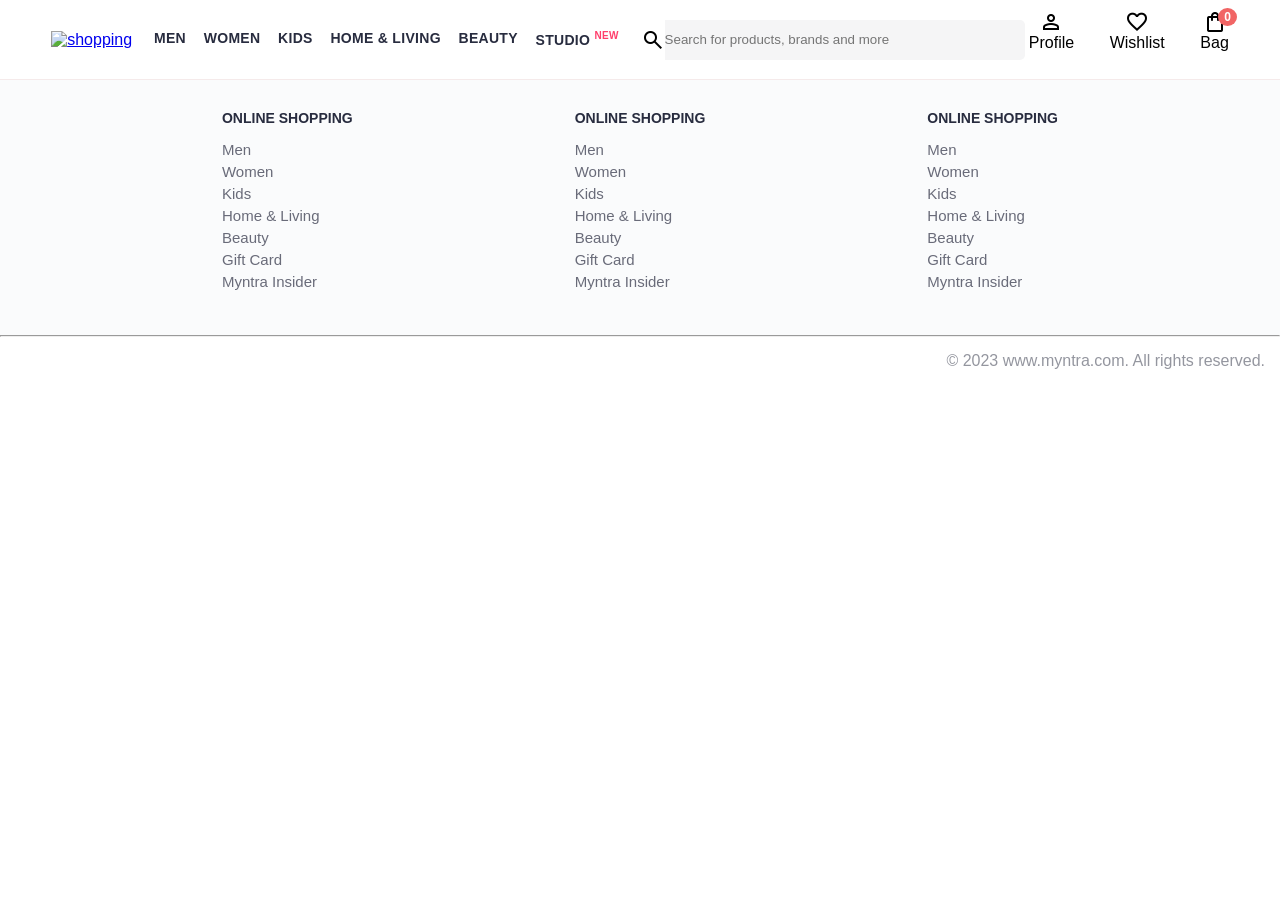
==== Add_To_Bag.html @ 2fe1f510 "Create Add_To_Bag.html with page structure This file contains the HTML structure for the 'Add To Bag" ====
<!doctype html>
<html lang="en">
  <head>
    <title>Shopping Website</title>
    <link rel="stylesheet" href="Top_Items.css" />
    <link rel="stylesheet" href="Add_To_Bag.css" />
    <link
      rel="stylesheet"
      href="https://fonts.googleapis.com/css2?family=Material+Symbols+Outlined:opsz,wght,FILL,GRAD@20..48,100..700,0..1,-50..200"
    />
  </head>
  <body>
    <header>
      <div class="logo-container">
        <a href="Front_Page.html"
          ><img
            class="shopping-home"
            src="myntra-image/myntra_logo.webp"
            alt="shopping"
        /></a>
      </div>
      <nav class="nav-bar">
        <a href="#">Men</a>
        <a href="#">Women</a>
        <a href="#">Kids</a>
        <a href="#">Home & Living</a>
        <a href="#">Beauty</a>
        <a href="#">Studio <sup>New</sup></a>
      </nav>
      <div class="search-bar">
        <span class="material-symbols-outlined search_icon">search</span>
        <input
          class="search-input"
          placeholder="Search for products, brands and more"
        />
      </div>
      <div class="action-bar">
        <div class="action-container">
          <span class="material-symbols-outlined action_icon">person</span>
          <span class="action-name">Profile</span>
        </div>

        <div class="action-container">
          <span class="material-symbols-outlined action_icon">favorite</span>
          <span class="action-name">Wishlist</span>
        </div>

        <div class="action-container">
          <span class="material-symbols-outlined action_icon"
            >shopping_bag</span
          >
          <span class="action-name">Bag</span>
          <span class="bag-item-count">0</span>
        </div>
      </div>
    </header>
    <main>
      <div class="bag-page">
        <div class="bag-items-container"></div>
        <div class="bag-summary"></div>
      </div>
    </main>
    <footer>
      <div class="footer-container">
        <div class="footer-column">
          <h3>ONLINE SHOPPING</h3>

          <a href="#">Men</a>
          <a href="#">Women</a>
          <a href="#">Kids</a>
          <a href="#">Home & Living</a>
          <a href="#">Beauty</a>
          <a href="#">Gift Card</a>
          <a href="#">Myntra Insider</a>
        </div>

        <div class="footer-column">
          <h3>ONLINE SHOPPING</h3>

          <a href="#">Men</a>
          <a href="#">Women</a>
          <a href="#">Kids</a>
          <a href="#">Home & Living</a>
          <a href="#">Beauty</a>
          <a href="#">Gift Card</a>
          <a href="#">Myntra Insider</a>
        </div>

        <div class="footer-column">
          <h3>ONLINE SHOPPING</h3>

          <a href="#">Men</a>
          <a href="#">Women</a>
          <a href="#">Kids</a>
          <a href="#">Home & Living</a>
          <a href="#">Beauty</a>
          <a href="#">Gift Card</a>
          <a href="#">Myntra Insider</a>
        </div>
      </div>
      <hr />

      <div class="copyright">© 2023 www.myntra.com. All rights reserved.</div>
    </footer>
    <script src="items.js"></script>
    <script src="Top_items.js"></script>
    <script src="Add_To_Bag.js"></script>
  </body>
</html>
---- Top_Items.css ----
* {
  padding: 0;
  margin: 0;
  box-sizing: border-box;
  font-family:
    Figtree-Regular,
    -apple-system,
    BlinkMacSystemFont,
    Segoe UI,
    Roboto,
    Helvetica,
    Arial,
    sans-serif;
}
header {
  display: flex;
  height: 80px;
  background-color: #ffffff;
  justify-content: space-between;
  align-items: center;
  border-bottom: 1px solid #f5eaea;
}
.shopping-home {
  height: 45px;
}
.logo-container {
  margin-left: 4%;
}
.action-bar {
  margin-right: 4%;
}
.nav-bar {
  display: flex;
  justify-content: space-evenly;
  min-width: 500px;
}
.nav-bar a {
  font-size: 14px;
  letter-spacing: 0.3px;
  color: #282c3f;
  font-weight: 700;
  text-transform: uppercase;
  text-decoration: none;
  padding: 25px 0;
  border-bottom: 2px solid #ffffff;
}
.nav-bar a:hover {
  border-bottom: 2px solid #ff3f6c;
}
.nav-bar a sup {
  color: #ff3f6c;
  font-size: 10px;
}
.search-bar {
  height: 40px;
  min-width: 200px;
  width: 30%;
  display: flex;
  align-items: center;
}
.search-icon {
  box-sizing: content-box;
  height: 20px;
  padding: 10px;

  background-color: #f5f5f6;
  color: #282c3f;
  font-weight: 300;
  border-radius: 5px 0 0 5px;
}
.search-input {
  color: #696e79;
  background-color: #f5f5f6;
  flex-grow: 1;
  height: 40px;
  border: 0;
  border-radius: 0 5px 5px 0;
}
.action-bar {
  display: flex;
  min-width: 200px;
  justify-content: space-between;
}
.banner-container {
  margin: 40px 0;
}
.banner-image {
  width: 100%;
}

.category-heading {
  text-transform: uppercase;
  color: #3e4152;
  letter-spacing: 0.15em;
  font-size: 1.8em;
  margin: 50px 0 10px 30px;
  max-height: 5em;
  font-weight: 700;
}

.category-items {
  display: flex;
  flex-wrap: wrap;
  justify-content: space-evenly;
}

.sale-item {
  width: 250px;
}
.footer-container {
  padding: 30px 0px 40px 0px;
  background-color: #fafbfc;
  display: flex;
  justify-content: space-evenly;
}
.footer-column {
  display: flex;
  flex-direction: column;
}
.footer-column h3 {
  color: #282c3f;
  font-size: 14px;
  margin-bottom: 15px;
}
.footer-column a {
  color: #696b79;
  font-size: 15px;
  text-decoration: none;
  padding-bottom: 5px;
}
.copyright {
  text-align: end;
  padding: 15px;
  color: #94969f;
}
.action-container {
  display: flex;
  flex-direction: column;
  align-items: center;
}
.items-container {
  width: 80%;
  margin: 40px 10%;
  display: flex;
  flex-wrap: wrap;
  justify-content: space-evenly;
}
.item-container {
  width: 250px;
  margin: 10px;
}
.item-image {
  width: 100%;
  height: 300px;
  object-fit: cover;
}
.rating {
  font-size: 12px;
  font-weight: 700;
}
.company-name {
  margin-top: 15px;
  font-size: 16px;
  font-weight: 700;
  line-height: 1;
  color: #282c3f;
  margin-bottom: 6px;
  overflow: hidden;
  text-overflow: ellipsis;
  white-space: nowrap;
}
.item-name {
  color: #535766;
  font-size: 14px;
  line-height: 1;
  margin-bottom: 0;
  margin-top: 0;
  overflow: hidden;
  text-overflow: ellipsis;
  white-space: nowrap;
  font-weight: 400;
  display: block;
}
.price {
  margin-top: 10px;
  font-size: 14px;
  line-height: 15px;
  color: #282c3f;
  white-space: nowrap;
}
.current-price {
  font-size: 14px;
  font-weight: 700;
  color: #282c3f;
}
.original-price {
  text-decoration: line-through;
  color: #7e818c;
  font-weight: 400;
  margin-left: 5px;
  font-size: 12px;
}
.discount {
  color: #ff905a;
  font-weight: 400;
  font-size: 12px;
  margin-left: 5px;
}
.btn-add-bag {
  border-radius: 0;
  padding: 12px 15px;
  min-width: 108px;
  font-weight: 700;
  cursor: pointer;
  background-color: #ff3e6c;
  border: 1px solid #ff3e6c;
  color: #fff;
  flex: 3;
  text-align: center;
  width: 100%;
  margin-right: 3%;
  margin-top: 10px;
}
.search-input {
  border: none;
}
.bag-item-count {
  background-color: #f16565;
  white-space: nowrap;
  text-align: center;
  line-height: 18px;
  padding: 0 6px;
  height: 18px;
  position: relative;
  border-radius: 50%;
  font-size: 12px;
  color: #fff;
  left: 13px;
  top: -44px;
  font-weight: 700;
  cursor: pointer;
}
.action-container {
  text-decoration: none;
  color: black;
}

a.action-container:link {
  color: black;
  text-decoration: none;
}
.action-name {
  display: flex;
}
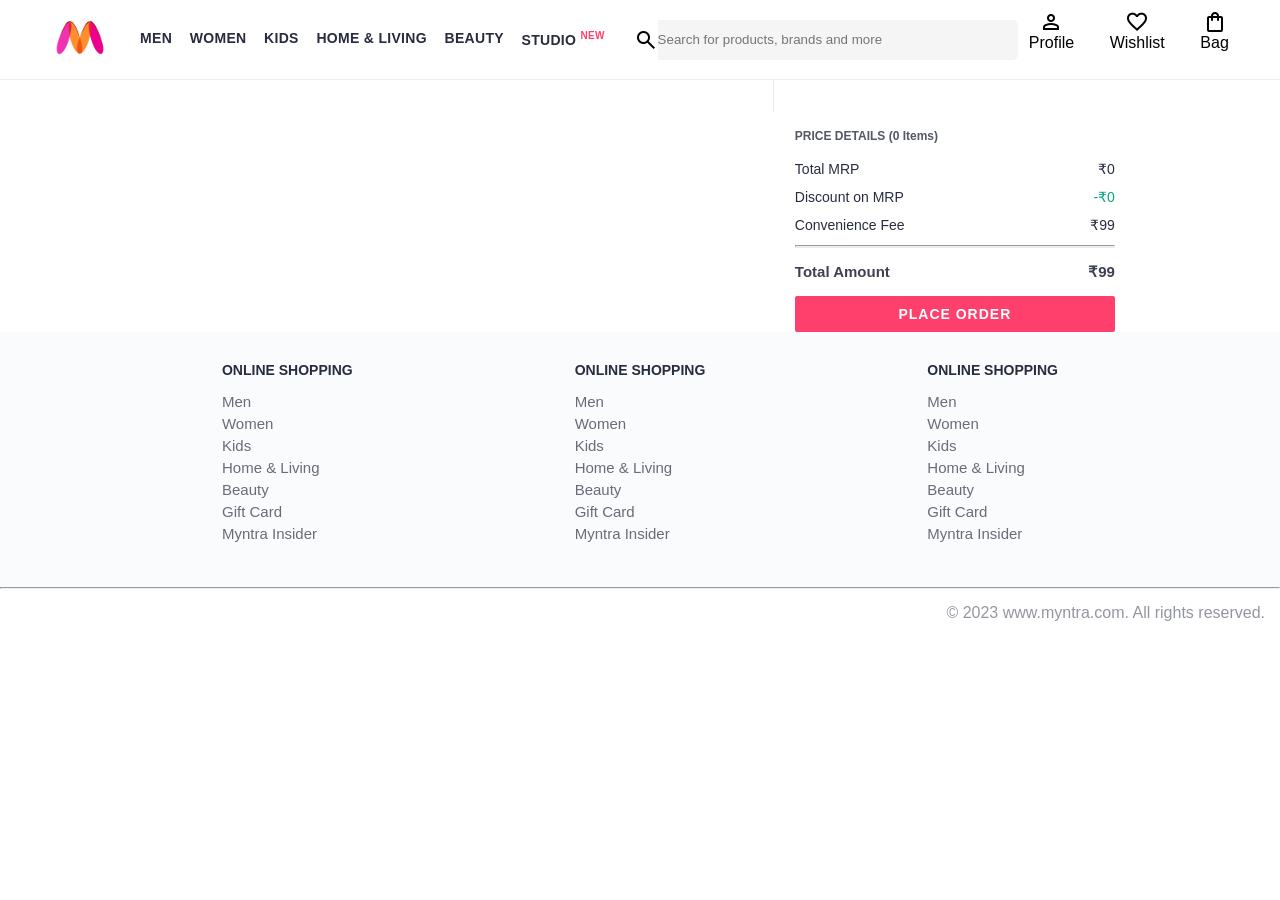
==== commit bf56938d: "Add files via upload" ====
--- a/Add_To_Bag.html
+++ b/Add_To_Bag.html
@@ -1,109 +1,109 @@
-<!doctype html>
-<html lang="en">
-  <head>
-    <title>Shopping Website</title>
-    <link rel="stylesheet" href="Top_Items.css" />
-    <link rel="stylesheet" href="Add_To_Bag.css" />
-    <link
-      rel="stylesheet"
-      href="https://fonts.googleapis.com/css2?family=Material+Symbols+Outlined:opsz,wght,FILL,GRAD@20..48,100..700,0..1,-50..200"
-    />
-  </head>
-  <body>
-    <header>
-      <div class="logo-container">
-        <a href="Front_Page.html"
-          ><img
-            class="shopping-home"
-            src="myntra-image/myntra_logo.webp"
-            alt="shopping"
-        /></a>
-      </div>
-      <nav class="nav-bar">
-        <a href="#">Men</a>
-        <a href="#">Women</a>
-        <a href="#">Kids</a>
-        <a href="#">Home & Living</a>
-        <a href="#">Beauty</a>
-        <a href="#">Studio <sup>New</sup></a>
-      </nav>
-      <div class="search-bar">
-        <span class="material-symbols-outlined search_icon">search</span>
-        <input
-          class="search-input"
-          placeholder="Search for products, brands and more"
-        />
-      </div>
-      <div class="action-bar">
-        <div class="action-container">
-          <span class="material-symbols-outlined action_icon">person</span>
-          <span class="action-name">Profile</span>
-        </div>
-
-        <div class="action-container">
-          <span class="material-symbols-outlined action_icon">favorite</span>
-          <span class="action-name">Wishlist</span>
-        </div>
-
-        <div class="action-container">
-          <span class="material-symbols-outlined action_icon"
-            >shopping_bag</span
-          >
-          <span class="action-name">Bag</span>
-          <span class="bag-item-count">0</span>
-        </div>
-      </div>
-    </header>
-    <main>
-      <div class="bag-page">
-        <div class="bag-items-container"></div>
-        <div class="bag-summary"></div>
-      </div>
-    </main>
-    <footer>
-      <div class="footer-container">
-        <div class="footer-column">
-          <h3>ONLINE SHOPPING</h3>
-
-          <a href="#">Men</a>
-          <a href="#">Women</a>
-          <a href="#">Kids</a>
-          <a href="#">Home & Living</a>
-          <a href="#">Beauty</a>
-          <a href="#">Gift Card</a>
-          <a href="#">Myntra Insider</a>
-        </div>
-
-        <div class="footer-column">
-          <h3>ONLINE SHOPPING</h3>
-
-          <a href="#">Men</a>
-          <a href="#">Women</a>
-          <a href="#">Kids</a>
-          <a href="#">Home & Living</a>
-          <a href="#">Beauty</a>
-          <a href="#">Gift Card</a>
-          <a href="#">Myntra Insider</a>
-        </div>
-
-        <div class="footer-column">
-          <h3>ONLINE SHOPPING</h3>
-
-          <a href="#">Men</a>
-          <a href="#">Women</a>
-          <a href="#">Kids</a>
-          <a href="#">Home & Living</a>
-          <a href="#">Beauty</a>
-          <a href="#">Gift Card</a>
-          <a href="#">Myntra Insider</a>
-        </div>
-      </div>
-      <hr />
-
-      <div class="copyright">© 2023 www.myntra.com. All rights reserved.</div>
-    </footer>
-    <script src="items.js"></script>
-    <script src="Top_items.js"></script>
-    <script src="Add_To_Bag.js"></script>
-  </body>
-</html>
+<!doctype html>
+<html lang="en">
+  <head>
+    <title>Shopping Website</title>
+    <link rel="stylesheet" href="Top_Items.css" />
+    <link rel="stylesheet" href="Add_To_Bag.css" />
+    <link
+      rel="stylesheet"
+      href="https://fonts.googleapis.com/css2?family=Material+Symbols+Outlined:opsz,wght,FILL,GRAD@20..48,100..700,0..1,-50..200"
+    />
+  </head>
+  <body>
+    <header>
+      <div class="logo-container">
+        <a href="Front_Page.html"
+          ><img
+            class="shopping-home"
+            src="myntra-image/myntra_logo.webp"
+            alt="shopping"
+        /></a>
+      </div>
+      <nav class="nav-bar">
+        <a href="#">Men</a>
+        <a href="#">Women</a>
+        <a href="#">Kids</a>
+        <a href="#">Home & Living</a>
+        <a href="#">Beauty</a>
+        <a href="#">Studio <sup>New</sup></a>
+      </nav>
+      <div class="search-bar">
+        <span class="material-symbols-outlined search_icon">search</span>
+        <input
+          class="search-input"
+          placeholder="Search for products, brands and more"
+        />
+      </div>
+      <div class="action-bar">
+        <div class="action-container">
+          <span class="material-symbols-outlined action_icon">person</span>
+          <span class="action-name">Profile</span>
+        </div>
+
+        <div class="action-container">
+          <span class="material-symbols-outlined action_icon">favorite</span>
+          <span class="action-name">Wishlist</span>
+        </div>
+
+        <div class="action-container">
+          <span class="material-symbols-outlined action_icon"
+            >shopping_bag</span
+          >
+          <span class="action-name">Bag</span>
+          <span class="bag-item-count">0</span>
+        </div>
+      </div>
+    </header>
+    <main>
+      <div class="bag-page">
+        <div class="bag-items-container"></div>
+        <div class="bag-summary"></div>
+      </div>
+    </main>
+    <footer>
+      <div class="footer-container">
+        <div class="footer-column">
+          <h3>ONLINE SHOPPING</h3>
+
+          <a href="#">Men</a>
+          <a href="#">Women</a>
+          <a href="#">Kids</a>
+          <a href="#">Home & Living</a>
+          <a href="#">Beauty</a>
+          <a href="#">Gift Card</a>
+          <a href="#">Myntra Insider</a>
+        </div>
+
+        <div class="footer-column">
+          <h3>ONLINE SHOPPING</h3>
+
+          <a href="#">Men</a>
+          <a href="#">Women</a>
+          <a href="#">Kids</a>
+          <a href="#">Home & Living</a>
+          <a href="#">Beauty</a>
+          <a href="#">Gift Card</a>
+          <a href="#">Myntra Insider</a>
+        </div>
+
+        <div class="footer-column">
+          <h3>ONLINE SHOPPING</h3>
+
+          <a href="#">Men</a>
+          <a href="#">Women</a>
+          <a href="#">Kids</a>
+          <a href="#">Home & Living</a>
+          <a href="#">Beauty</a>
+          <a href="#">Gift Card</a>
+          <a href="#">Myntra Insider</a>
+        </div>
+      </div>
+      <hr />
+
+      <div class="copyright">© 2023 www.myntra.com. All rights reserved.</div>
+    </footer>
+    <script src="items.js"></script>
+    <script src="Top_items.js"></script>
+    <script src="Add_To_Bag.js"></script>
+  </body>
+</html>
--- a/Top_Items.css
+++ b/Top_Items.css
@@ -1,254 +1,254 @@
-* {
-  padding: 0;
-  margin: 0;
-  box-sizing: border-box;
-  font-family:
-    Figtree-Regular,
-    -apple-system,
-    BlinkMacSystemFont,
-    Segoe UI,
-    Roboto,
-    Helvetica,
-    Arial,
-    sans-serif;
-}
-header {
-  display: flex;
-  height: 80px;
-  background-color: #ffffff;
-  justify-content: space-between;
-  align-items: center;
-  border-bottom: 1px solid #f5eaea;
-}
-.shopping-home {
-  height: 45px;
-}
-.logo-container {
-  margin-left: 4%;
-}
-.action-bar {
-  margin-right: 4%;
-}
-.nav-bar {
-  display: flex;
-  justify-content: space-evenly;
-  min-width: 500px;
-}
-.nav-bar a {
-  font-size: 14px;
-  letter-spacing: 0.3px;
-  color: #282c3f;
-  font-weight: 700;
-  text-transform: uppercase;
-  text-decoration: none;
-  padding: 25px 0;
-  border-bottom: 2px solid #ffffff;
-}
-.nav-bar a:hover {
-  border-bottom: 2px solid #ff3f6c;
-}
-.nav-bar a sup {
-  color: #ff3f6c;
-  font-size: 10px;
-}
-.search-bar {
-  height: 40px;
-  min-width: 200px;
-  width: 30%;
-  display: flex;
-  align-items: center;
-}
-.search-icon {
-  box-sizing: content-box;
-  height: 20px;
-  padding: 10px;
-
-  background-color: #f5f5f6;
-  color: #282c3f;
-  font-weight: 300;
-  border-radius: 5px 0 0 5px;
-}
-.search-input {
-  color: #696e79;
-  background-color: #f5f5f6;
-  flex-grow: 1;
-  height: 40px;
-  border: 0;
-  border-radius: 0 5px 5px 0;
-}
-.action-bar {
-  display: flex;
-  min-width: 200px;
-  justify-content: space-between;
-}
-.banner-container {
-  margin: 40px 0;
-}
-.banner-image {
-  width: 100%;
-}
-
-.category-heading {
-  text-transform: uppercase;
-  color: #3e4152;
-  letter-spacing: 0.15em;
-  font-size: 1.8em;
-  margin: 50px 0 10px 30px;
-  max-height: 5em;
-  font-weight: 700;
-}
-
-.category-items {
-  display: flex;
-  flex-wrap: wrap;
-  justify-content: space-evenly;
-}
-
-.sale-item {
-  width: 250px;
-}
-.footer-container {
-  padding: 30px 0px 40px 0px;
-  background-color: #fafbfc;
-  display: flex;
-  justify-content: space-evenly;
-}
-.footer-column {
-  display: flex;
-  flex-direction: column;
-}
-.footer-column h3 {
-  color: #282c3f;
-  font-size: 14px;
-  margin-bottom: 15px;
-}
-.footer-column a {
-  color: #696b79;
-  font-size: 15px;
-  text-decoration: none;
-  padding-bottom: 5px;
-}
-.copyright {
-  text-align: end;
-  padding: 15px;
-  color: #94969f;
-}
-.action-container {
-  display: flex;
-  flex-direction: column;
-  align-items: center;
-}
-.items-container {
-  width: 80%;
-  margin: 40px 10%;
-  display: flex;
-  flex-wrap: wrap;
-  justify-content: space-evenly;
-}
-.item-container {
-  width: 250px;
-  margin: 10px;
-}
-.item-image {
-  width: 100%;
-  height: 300px;
-  object-fit: cover;
-}
-.rating {
-  font-size: 12px;
-  font-weight: 700;
-}
-.company-name {
-  margin-top: 15px;
-  font-size: 16px;
-  font-weight: 700;
-  line-height: 1;
-  color: #282c3f;
-  margin-bottom: 6px;
-  overflow: hidden;
-  text-overflow: ellipsis;
-  white-space: nowrap;
-}
-.item-name {
-  color: #535766;
-  font-size: 14px;
-  line-height: 1;
-  margin-bottom: 0;
-  margin-top: 0;
-  overflow: hidden;
-  text-overflow: ellipsis;
-  white-space: nowrap;
-  font-weight: 400;
-  display: block;
-}
-.price {
-  margin-top: 10px;
-  font-size: 14px;
-  line-height: 15px;
-  color: #282c3f;
-  white-space: nowrap;
-}
-.current-price {
-  font-size: 14px;
-  font-weight: 700;
-  color: #282c3f;
-}
-.original-price {
-  text-decoration: line-through;
-  color: #7e818c;
-  font-weight: 400;
-  margin-left: 5px;
-  font-size: 12px;
-}
-.discount {
-  color: #ff905a;
-  font-weight: 400;
-  font-size: 12px;
-  margin-left: 5px;
-}
-.btn-add-bag {
-  border-radius: 0;
-  padding: 12px 15px;
-  min-width: 108px;
-  font-weight: 700;
-  cursor: pointer;
-  background-color: #ff3e6c;
-  border: 1px solid #ff3e6c;
-  color: #fff;
-  flex: 3;
-  text-align: center;
-  width: 100%;
-  margin-right: 3%;
-  margin-top: 10px;
-}
-.search-input {
-  border: none;
-}
-.bag-item-count {
-  background-color: #f16565;
-  white-space: nowrap;
-  text-align: center;
-  line-height: 18px;
-  padding: 0 6px;
-  height: 18px;
-  position: relative;
-  border-radius: 50%;
-  font-size: 12px;
-  color: #fff;
-  left: 13px;
-  top: -44px;
-  font-weight: 700;
-  cursor: pointer;
-}
-.action-container {
-  text-decoration: none;
-  color: black;
-}
-
-a.action-container:link {
-  color: black;
-  text-decoration: none;
-}
-.action-name {
-  display: flex;
-}
+* {
+  padding: 0;
+  margin: 0;
+  box-sizing: border-box;
+  font-family:
+    Figtree-Regular,
+    -apple-system,
+    BlinkMacSystemFont,
+    Segoe UI,
+    Roboto,
+    Helvetica,
+    Arial,
+    sans-serif;
+}
+header {
+  display: flex;
+  height: 80px;
+  background-color: #ffffff;
+  justify-content: space-between;
+  align-items: center;
+  border-bottom: 1px solid #f5eaea;
+}
+.shopping-home {
+  height: 45px;
+}
+.logo-container {
+  margin-left: 4%;
+}
+.action-bar {
+  margin-right: 4%;
+}
+.nav-bar {
+  display: flex;
+  justify-content: space-evenly;
+  min-width: 500px;
+}
+.nav-bar a {
+  font-size: 14px;
+  letter-spacing: 0.3px;
+  color: #282c3f;
+  font-weight: 700;
+  text-transform: uppercase;
+  text-decoration: none;
+  padding: 25px 0;
+  border-bottom: 2px solid #ffffff;
+}
+.nav-bar a:hover {
+  border-bottom: 2px solid #ff3f6c;
+}
+.nav-bar a sup {
+  color: #ff3f6c;
+  font-size: 10px;
+}
+.search-bar {
+  height: 40px;
+  min-width: 200px;
+  width: 30%;
+  display: flex;
+  align-items: center;
+}
+.search-icon {
+  box-sizing: content-box;
+  height: 20px;
+  padding: 10px;
+
+  background-color: #f5f5f6;
+  color: #282c3f;
+  font-weight: 300;
+  border-radius: 5px 0 0 5px;
+}
+.search-input {
+  color: #696e79;
+  background-color: #f5f5f6;
+  flex-grow: 1;
+  height: 40px;
+  border: 0;
+  border-radius: 0 5px 5px 0;
+}
+.action-bar {
+  display: flex;
+  min-width: 200px;
+  justify-content: space-between;
+}
+.banner-container {
+  margin: 40px 0;
+}
+.banner-image {
+  width: 100%;
+}
+
+.category-heading {
+  text-transform: uppercase;
+  color: #3e4152;
+  letter-spacing: 0.15em;
+  font-size: 1.8em;
+  margin: 50px 0 10px 30px;
+  max-height: 5em;
+  font-weight: 700;
+}
+
+.category-items {
+  display: flex;
+  flex-wrap: wrap;
+  justify-content: space-evenly;
+}
+
+.sale-item {
+  width: 250px;
+}
+.footer-container {
+  padding: 30px 0px 40px 0px;
+  background-color: #fafbfc;
+  display: flex;
+  justify-content: space-evenly;
+}
+.footer-column {
+  display: flex;
+  flex-direction: column;
+}
+.footer-column h3 {
+  color: #282c3f;
+  font-size: 14px;
+  margin-bottom: 15px;
+}
+.footer-column a {
+  color: #696b79;
+  font-size: 15px;
+  text-decoration: none;
+  padding-bottom: 5px;
+}
+.copyright {
+  text-align: end;
+  padding: 15px;
+  color: #94969f;
+}
+.action-container {
+  display: flex;
+  flex-direction: column;
+  align-items: center;
+}
+.items-container {
+  width: 80%;
+  margin: 40px 10%;
+  display: flex;
+  flex-wrap: wrap;
+  justify-content: space-evenly;
+}
+.item-container {
+  width: 250px;
+  margin: 10px;
+}
+.item-image {
+  width: 100%;
+  height: 300px;
+  object-fit: cover;
+}
+.rating {
+  font-size: 12px;
+  font-weight: 700;
+}
+.company-name {
+  margin-top: 15px;
+  font-size: 16px;
+  font-weight: 700;
+  line-height: 1;
+  color: #282c3f;
+  margin-bottom: 6px;
+  overflow: hidden;
+  text-overflow: ellipsis;
+  white-space: nowrap;
+}
+.item-name {
+  color: #535766;
+  font-size: 14px;
+  line-height: 1;
+  margin-bottom: 0;
+  margin-top: 0;
+  overflow: hidden;
+  text-overflow: ellipsis;
+  white-space: nowrap;
+  font-weight: 400;
+  display: block;
+}
+.price {
+  margin-top: 10px;
+  font-size: 14px;
+  line-height: 15px;
+  color: #282c3f;
+  white-space: nowrap;
+}
+.current-price {
+  font-size: 14px;
+  font-weight: 700;
+  color: #282c3f;
+}
+.original-price {
+  text-decoration: line-through;
+  color: #7e818c;
+  font-weight: 400;
+  margin-left: 5px;
+  font-size: 12px;
+}
+.discount {
+  color: #ff905a;
+  font-weight: 400;
+  font-size: 12px;
+  margin-left: 5px;
+}
+.btn-add-bag {
+  border-radius: 0;
+  padding: 12px 15px;
+  min-width: 108px;
+  font-weight: 700;
+  cursor: pointer;
+  background-color: #ff3e6c;
+  border: 1px solid #ff3e6c;
+  color: #fff;
+  flex: 3;
+  text-align: center;
+  width: 100%;
+  margin-right: 3%;
+  margin-top: 10px;
+}
+.search-input {
+  border: none;
+}
+.bag-item-count {
+  background-color: #f16565;
+  white-space: nowrap;
+  text-align: center;
+  line-height: 18px;
+  padding: 0 6px;
+  height: 18px;
+  position: relative;
+  border-radius: 50%;
+  font-size: 12px;
+  color: #fff;
+  left: 13px;
+  top: -44px;
+  font-weight: 700;
+  cursor: pointer;
+}
+.action-container {
+  text-decoration: none;
+  color: black;
+}
+
+a.action-container:link {
+  color: black;
+  text-decoration: none;
+}
+.action-name {
+  display: flex;
+}
--- a/Add_To_Bag.css
+++ b/Add_To_Bag.css
@@ -0,0 +1,136 @@
+.bag-items-container {
+  display: inline-block;
+  width: 64%;
+  padding-right: 20px;
+  border-right: 1px solid #eaeaec;
+  padding-top: 32px;
+  color: #282c3f;
+  font-size: 13px;
+  line-height: 1.42857143;
+}
+
+.bag-page {
+  width: 75%;
+  margin-left: 12.5%;
+}
+
+.bag-summary {
+  vertical-align: top;
+  display: inline-block;
+  width: 35%;
+  padding: 24px 0 0 16px;
+  color: #282c3f;
+  font-size: 13px;
+  line-height: 1.42857143;
+}
+
+.bag-details-container {
+  margin-bottom: 16px;
+}
+
+.price-header {
+  font-size: 12px;
+  font-weight: 700;
+  margin: 24px 0 16px;
+  color: #535766;
+}
+
+.price-item {
+  margin-bottom: 12px;
+  line-height: 16px;
+  font-size: 14px;
+  color: #282c3f;
+}
+
+.price-item-value {
+  float: right;
+}
+
+.priceDetail-base-discount {
+  color: #03a685;
+}
+
+.price-footer {
+  font-weight: 700;
+  font-size: 15px;
+  padding-top: 16px;
+  border-top: 1px solid #eaeaec;
+  color: #3e4152;
+  line-height: 16px;
+}
+
+.btn-place-order {
+  width: 100%;
+  letter-spacing: 1px;
+  font-size: 14px;
+  font-weight: 600;
+  border-radius: 2px;
+  border-width: 0px;
+  padding: 10px 16px;
+  background-color: rgb(255, 63, 108);
+  color: rgb(255, 255, 255);
+  cursor: pointer;
+}
+
+.bag-item-container {
+  margin-bottom: 8px;
+  background: #fff;
+  font-size: 14px;
+  border: 1px solid #eaeaec;
+  border-radius: 4px;
+  position: relative;
+  padding: 12px 12px 0;
+}
+
+.item-left-part {
+  position: absolute;
+  background: rgb(255, 242, 223);
+  height: 148px;
+  width: 111px;
+}
+
+.item-right-part {
+  padding-left: 12px;
+  position: relative;
+  min-height: 148px;
+  margin-left: 111px;
+  margin-bottom: 12px;
+}
+
+.bag-item-img {
+  width: 100%;
+}
+
+.return-period {
+  display: inline-flex;
+  font-size: 14px;
+  padding-top: 8px;
+}
+
+.return-period-days {
+  font-weight: 700;
+  margin-right: 4px;
+}
+
+.delivery-details {
+  margin-top: 5px;
+  color: #282c3f;
+  font-size: 12px;
+  letter-spacing: -0.1px;
+  margin-bottom: 8px;
+  line-height: 15px;
+}
+
+.delivery-details-days {
+  color: #03a685;
+}
+
+.remove-from-cart {
+  position: absolute;
+  font-size: 25px;
+  top: 10px;
+  right: 18px;
+  width: 14px;
+  height: 14px;
+  cursor: pointer;
+}
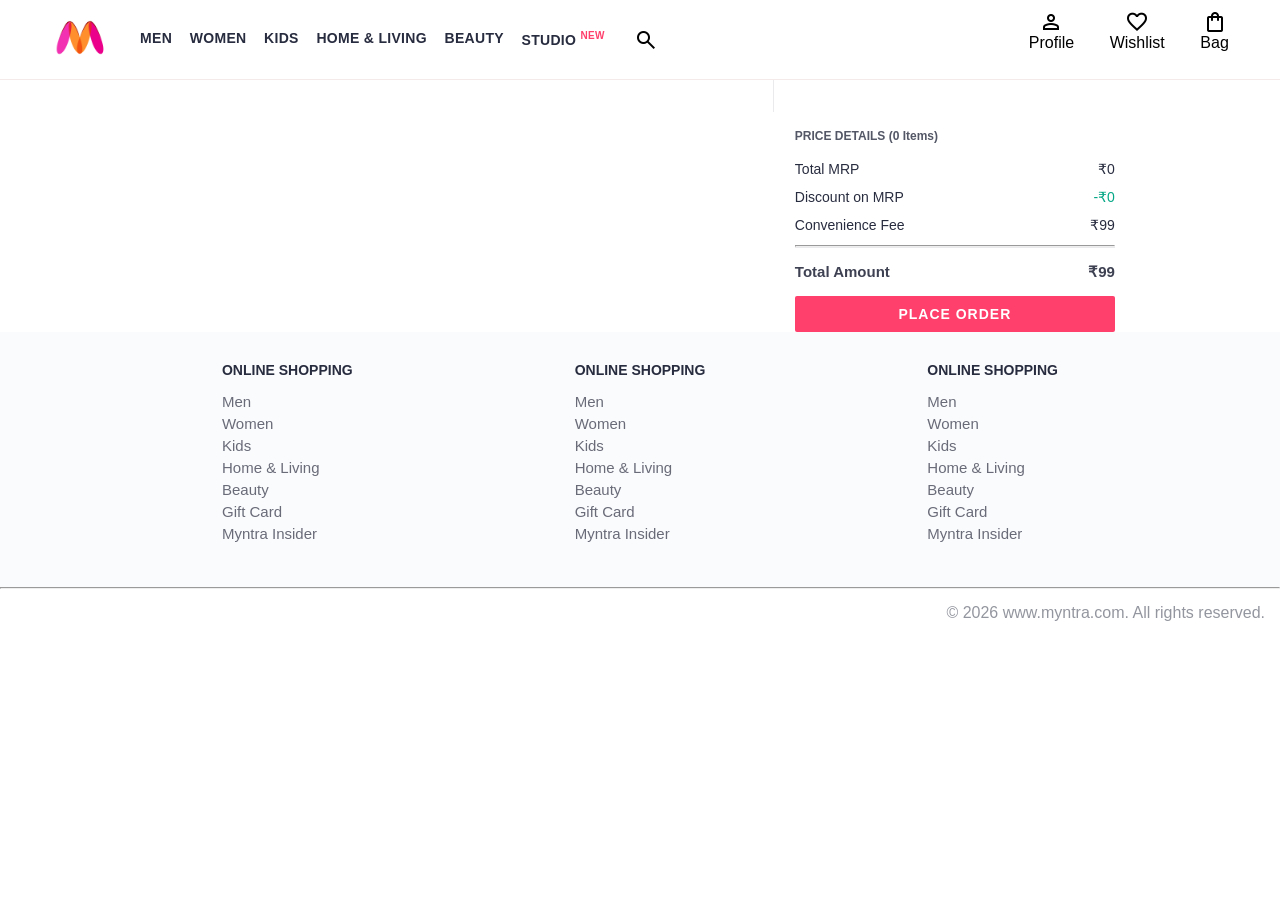
==== commit 102896b5: "Update Add_To_Bag.html" ====
--- a/Add_To_Bag.html
+++ b/Add_To_Bag.html
@@ -1,7 +1,7 @@
 <!doctype html>
 <html lang="en">
   <head>
-    <title>Shopping Website</title>
+    <title>Bag section</title>
     <link rel="stylesheet" href="Top_Items.css" />
     <link rel="stylesheet" href="Add_To_Bag.css" />
     <link
@@ -12,27 +12,23 @@
   <body>
     <header>
       <div class="logo-container">
-        <a href="Front_Page.html"
+        <a href="index.html"
           ><img
             class="shopping-home"
             src="myntra-image/myntra_logo.webp"
             alt="shopping"
         /></a>
       </div>
-      <nav class="nav-bar">
-        <a href="#">Men</a>
-        <a href="#">Women</a>
-        <a href="#">Kids</a>
-        <a href="#">Home & Living</a>
-        <a href="#">Beauty</a>
-        <a href="#">Studio <sup>New</sup></a>
+    <nav class="nav-bar">
+        <a href="men.html">Men</a>
+        <a href="women.html">Women</a>
+        <a href="kids.html">Kids</a>
+        <a href="home.html">Home & Living</a>
+        <a href="beauty.html">Beauty</a>
+        <a href="studio.html">Studio <sup>New</sup></a>
       </nav>
       <div class="search-bar">
         <span class="material-symbols-outlined search_icon">search</span>
-        <input
-          class="search-input"
-          placeholder="Search for products, brands and more"
-        />
       </div>
       <div class="action-bar">
         <div class="action-container">
@@ -100,9 +96,15 @@
       </div>
       <hr />
 
-      <div class="copyright">© 2023 www.myntra.com. All rights reserved.</div>
+      <div class="copyright">© 2026 www.myntra.com. All rights reserved.</div>
     </footer>
     <script src="items.js"></script>
+    <script src="menItems.js"></script>
+    <script src="womenItems.js"></script>
+    <script src="kidsItems.js"></script>
+    <script src="homeItems.js"></script>
+    <script src="beautyItems.js"></script>
+    <script src="studioItems.js"></script>
     <script src="Top_items.js"></script>
     <script src="Add_To_Bag.js"></script>
   </body>
